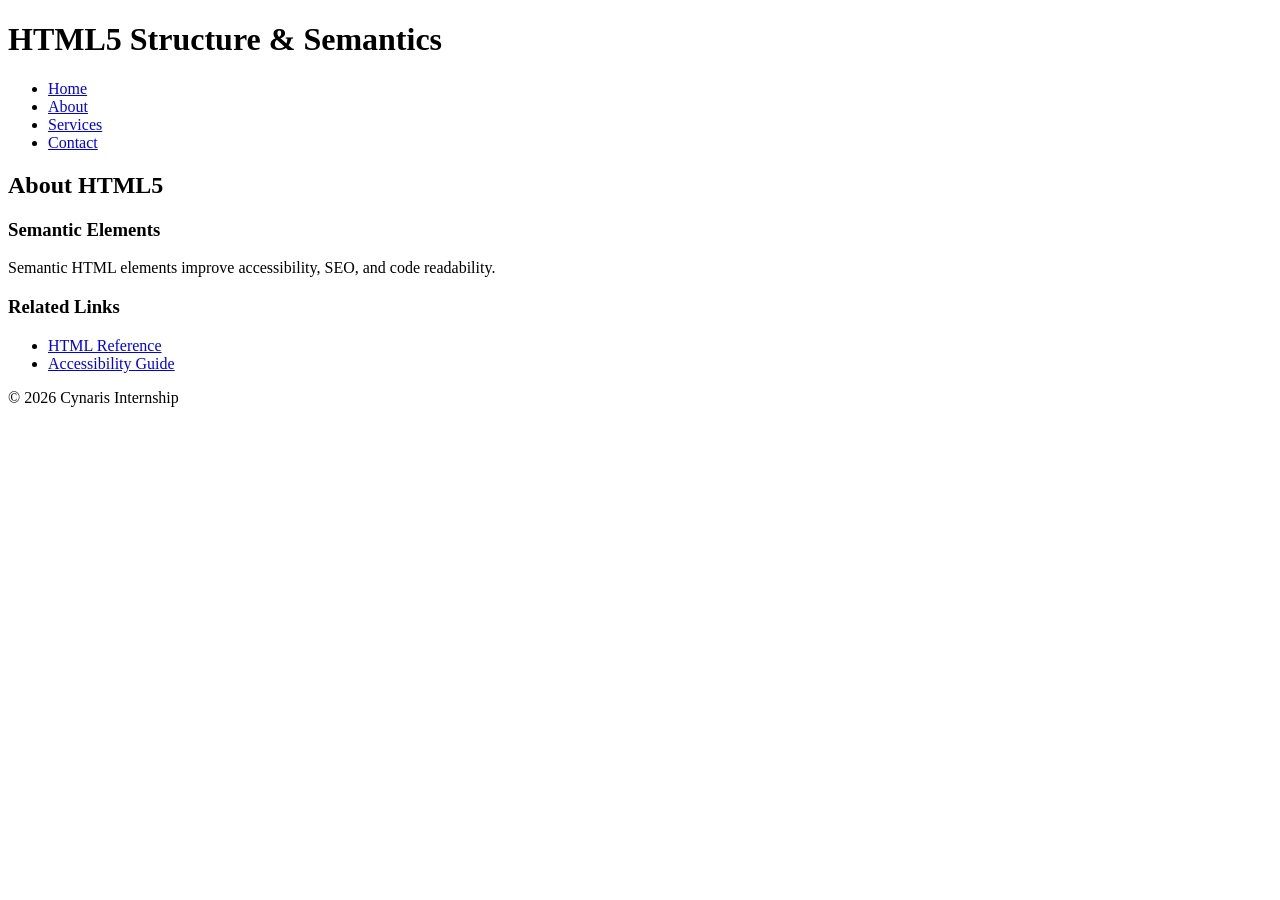
==== index.html @ 87210b71 "feat: html5-structure week1-day1 complete" ====
<!DOCTYPE html>
<html lang="en">
<head>
    <meta charset="UTF-8">
    <meta name="viewport" content="width=device-width, initial-scale=1.0">
    <meta name="description" content="HTML5 Structure and Semantics Practice">
    <title>HTML5 Structure & Semantics</title>
</head>

<body>

<header>
    <h1>HTML5 Structure & Semantics</h1>
</header>

<nav aria-label="Main Navigation">
    <ul>
        <li><a href="#">Home</a></li>
        <li><a href="#">About</a></li>
        <li><a href="#">Services</a></li>
        <li><a href="#">Contact</a></li>
    </ul>
</nav>

<main>

<section>
    <h2>About HTML5</h2>

    <article>
        <h3>Semantic Elements</h3>

        <p>
            Semantic HTML elements improve accessibility,
            SEO, and code readability.
        </p>

    </article>

</section>

<aside aria-label="Related Information">
    <h3>Related Links</h3>

    <ul>
        <li><a href="#">HTML Reference</a></li>
        <li><a href="#">Accessibility Guide</a></li>
    </ul>

</aside>

</main>

<footer>
    <p>&copy; 2026 Cynaris Internship</p>
</footer>

</body>
</html>
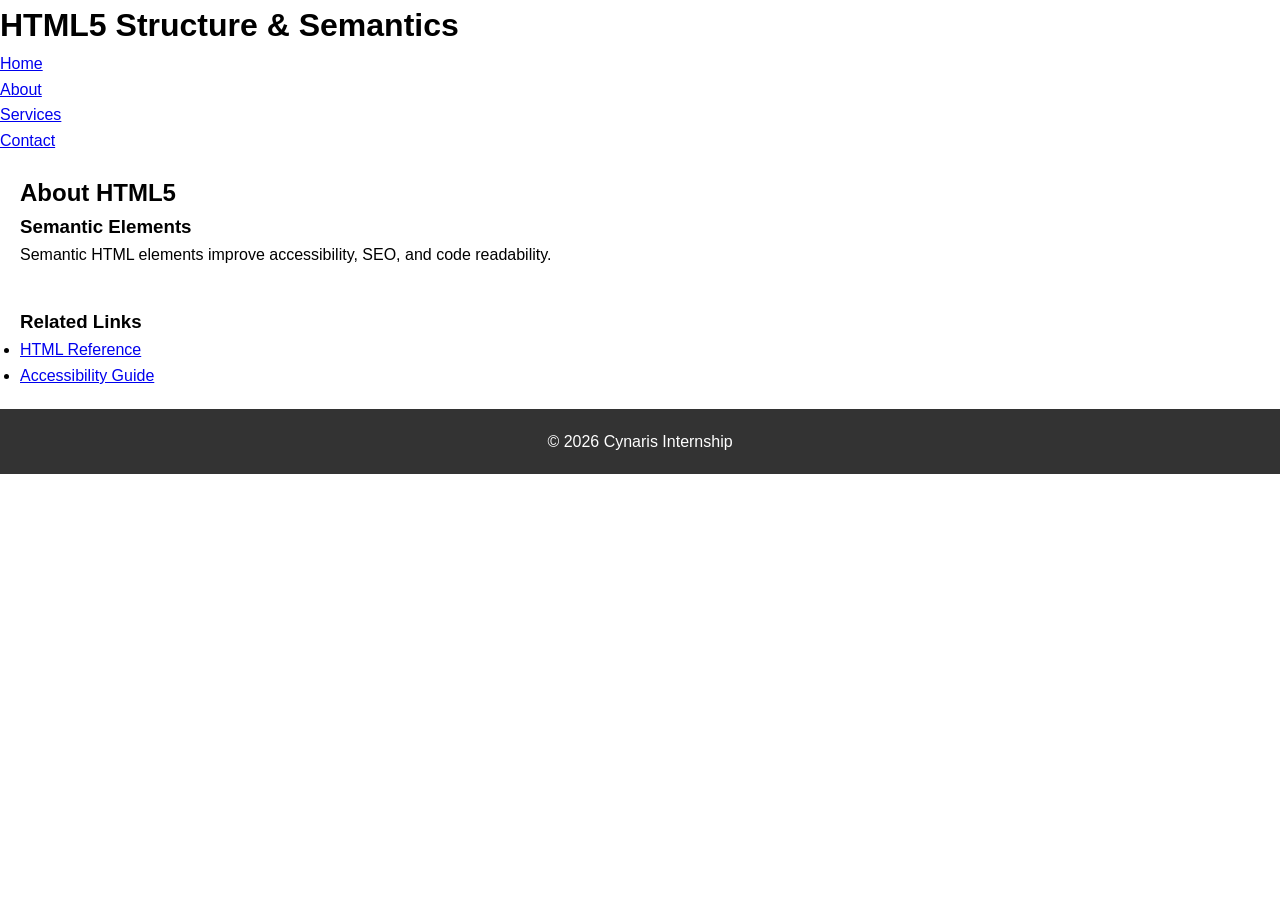
==== commit 7ad2cc03: "feat: add Flexbox and CSS Grid layout" ====
--- a/index.html
+++ b/index.html
@@ -1,6 +1,7 @@
 <!DOCTYPE html>
 <html lang="en">
 <head>
+    <link rel="stylesheet" href="styles.css">
     <meta charset="UTF-8">
     <meta name="viewport" content="width=device-width, initial-scale=1.0">
     <meta name="description" content="HTML5 Structure and Semantics Practice">
--- a/styles.css
+++ b/styles.css
@@ -0,0 +1,93 @@
+* {
+    margin: 0;
+    padding: 0;
+    box-sizing: border-box;
+}
+
+body {
+    font-family: Arial, sans-serif;
+    line-height: 1.6;
+}
+
+/* Flexbox Navigation */
+.navbar {
+    display: flex;
+    justify-content: space-between;
+    align-items: center;
+    background-color: #333;
+    padding: 15px 30px;
+}
+
+.logo {
+    color: white;
+    font-size: 24px;
+    font-weight: bold;
+}
+
+.nav-links {
+    display: flex;
+    list-style: none;
+    gap: 20px;
+}
+
+.nav-links a {
+    color: white;
+    text-decoration: none;
+    transition: color 0.3s ease;
+}
+
+.nav-links a:hover {
+    color: yellow;
+}
+
+/* Grid Layout */
+.grid-container {
+    display: grid;
+    grid-template-columns: repeat(3, 1fr);
+    gap: 20px;
+    padding: 30px;
+}
+
+.card {
+    background: #f4f4f4;
+    padding: 40px;
+    text-align: center;
+    border-radius: 8px;
+    transition: transform 0.3s ease, background-color 0.3s ease;
+}
+
+.card:hover {
+    transform: translateY(-8px);
+    background-color: lightblue;
+}
+
+/* Section Styling */
+section,
+aside {
+    padding: 20px;
+}
+
+footer {
+    text-align: center;
+    padding: 20px;
+    background: #333;
+    color: white;
+}
+
+/* Responsive Design */
+@media (max-width: 768px) {
+
+    .navbar {
+        flex-direction: column;
+        gap: 15px;
+    }
+
+    .nav-links {
+        flex-direction: column;
+        align-items: center;
+    }
+
+    .grid-container {
+        grid-template-columns: 1fr;
+    }
+}
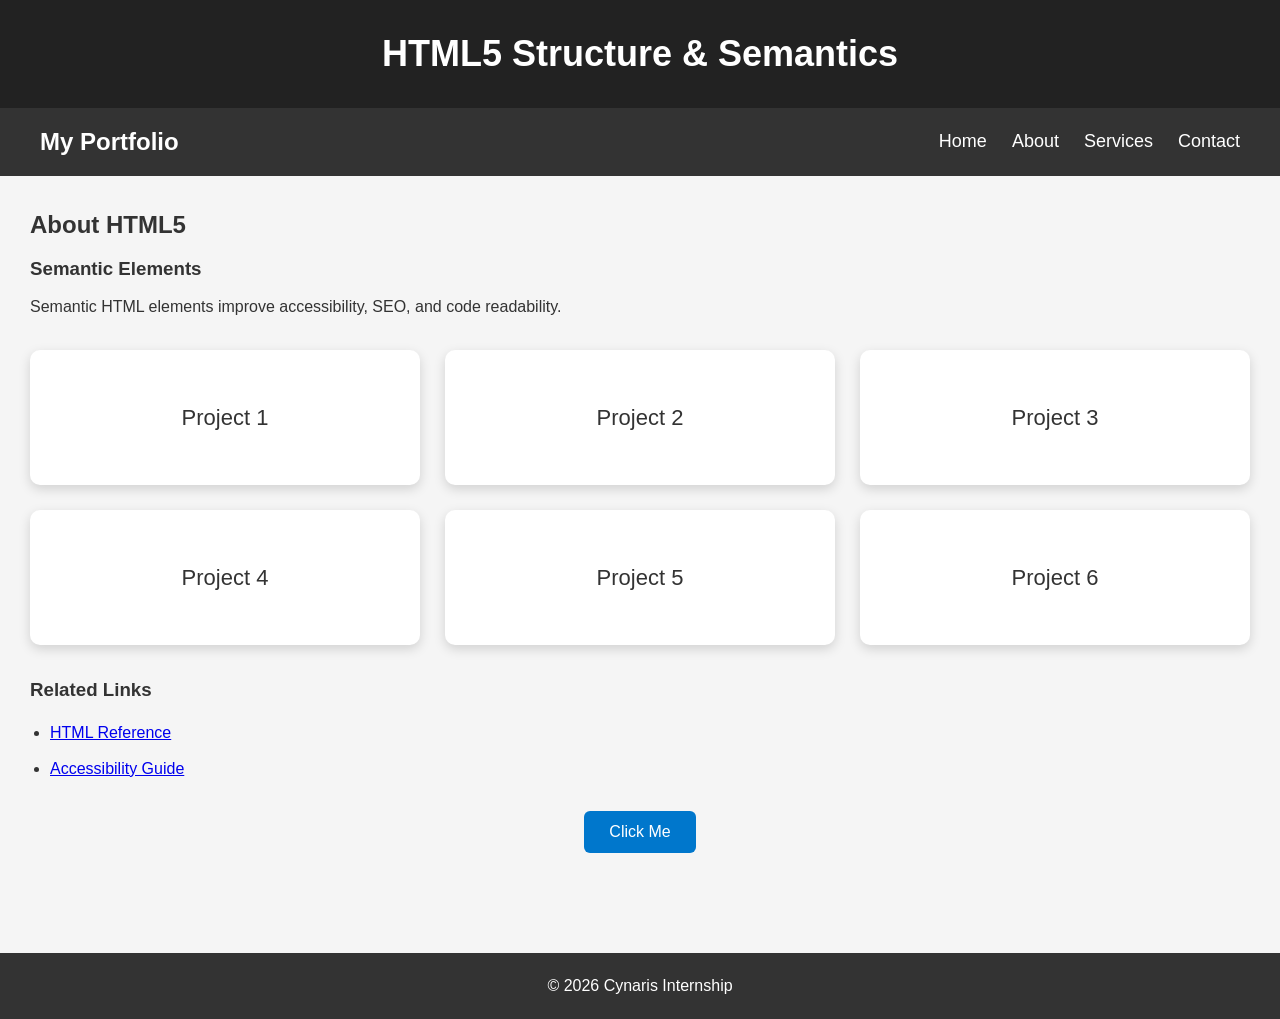
==== commit 5ef05cb9: "feat: javascript-es6 week-1-day-3 complete" ====
--- a/index.html
+++ b/index.html
@@ -1,11 +1,12 @@
 <!DOCTYPE html>
 <html lang="en">
 <head>
-    <link rel="stylesheet" href="styles.css">
     <meta charset="UTF-8">
     <meta name="viewport" content="width=device-width, initial-scale=1.0">
     <meta name="description" content="HTML5 Structure and Semantics Practice">
     <title>HTML5 Structure & Semantics</title>
+
+    <link rel="stylesheet" href="styles.css">
 </head>
 
 <body>
@@ -14,8 +15,11 @@
     <h1>HTML5 Structure & Semantics</h1>
 </header>
 
-<nav aria-label="Main Navigation">
-    <ul>
+<!-- Flexbox Navigation -->
+<nav class="navbar" aria-label="Main Navigation">
+    <div class="logo">My Portfolio</div>
+
+    <ul class="nav-links">
         <li><a href="#">Home</a></li>
         <li><a href="#">About</a></li>
         <li><a href="#">Services</a></li>
@@ -35,9 +39,17 @@
             Semantic HTML elements improve accessibility,
             SEO, and code readability.
         </p>
+    </article>
+</section>
 
-    </article>
-
+<!-- CSS Grid Cards -->
+<section class="grid-container">
+    <div class="card">Project 1</div>
+    <div class="card">Project 2</div>
+    <div class="card">Project 3</div>
+    <div class="card">Project 4</div>
+    <div class="card">Project 5</div>
+    <div class="card">Project 6</div>
 </section>
 
 <aside aria-label="Related Information">
@@ -47,8 +59,12 @@
         <li><a href="#">HTML Reference</a></li>
         <li><a href="#">Accessibility Guide</a></li>
     </ul>
+</aside>
 
-</aside>
+<!-- Day 3 Interactive Button -->
+<section style="text-align:center; margin:30px;">
+    <button id="btn">Click Me</button>
+</section>
 
 </main>
 
@@ -56,5 +72,7 @@
     <p>&copy; 2026 Cynaris Internship</p>
 </footer>
 
+<script src="script.js"></script>
+
 </body>
 </html>
--- a/styles.css
+++ b/styles.css
@@ -1,21 +1,45 @@
+/* ==========================
+   Reset
+========================== */
 * {
     margin: 0;
     padding: 0;
     box-sizing: border-box;
 }
 
+/* ==========================
+   Body
+========================== */
 body {
-    font-family: Arial, sans-serif;
+    font-family: Arial, Helvetica, sans-serif;
     line-height: 1.6;
+    background-color: #f5f5f5;
+    color: #333;
 }
 
-/* Flexbox Navigation */
+/* ==========================
+   Header
+========================== */
+header {
+    background-color: #222;
+    color: white;
+    text-align: center;
+    padding: 25px;
+}
+
+header h1 {
+    font-size: 36px;
+}
+
+/* ==========================
+   Navigation (Flexbox)
+========================== */
 .navbar {
     display: flex;
     justify-content: space-between;
     align-items: center;
     background-color: #333;
-    padding: 15px 30px;
+    padding: 15px 40px;
 }
 
 .logo {
@@ -27,54 +51,126 @@
 .nav-links {
     display: flex;
     list-style: none;
-    gap: 20px;
+    gap: 25px;
+}
+
+.nav-links li {
+    list-style: none;
 }
 
 .nav-links a {
     color: white;
     text-decoration: none;
+    font-size: 18px;
     transition: color 0.3s ease;
 }
 
 .nav-links a:hover {
-    color: yellow;
+    color: #ffd700;
 }
 
-/* Grid Layout */
+/* ==========================
+   Main Content
+========================== */
+main {
+    padding: 30px;
+}
+
+section {
+    margin-bottom: 30px;
+}
+
+section h2 {
+    margin-bottom: 10px;
+}
+
+article h3 {
+    margin-bottom: 10px;
+}
+
+article p {
+    margin-bottom: 20px;
+}
+
+/* ==========================
+   CSS Grid
+========================== */
 .grid-container {
     display: grid;
     grid-template-columns: repeat(3, 1fr);
-    gap: 20px;
-    padding: 30px;
+    gap: 25px;
+    margin: 30px 0;
 }
 
 .card {
-    background: #f4f4f4;
-    padding: 40px;
+    background: white;
+    padding: 50px;
+    border-radius: 10px;
     text-align: center;
-    border-radius: 8px;
-    transition: transform 0.3s ease, background-color 0.3s ease;
+    font-size: 22px;
+    box-shadow: 0 4px 12px rgba(0,0,0,0.15);
+    transition: transform 0.3s ease,
+                background-color 0.3s ease;
 }
 
 .card:hover {
+    background-color: #cceeff;
     transform: translateY(-8px);
-    background-color: lightblue;
 }
 
-/* Section Styling */
-section,
+/* ==========================
+   Aside
+========================== */
 aside {
-    padding: 20px;
+    margin-top: 30px;
 }
 
+aside h3 {
+    margin-bottom: 15px;
+}
+
+aside ul {
+    margin-left: 20px;
+}
+
+aside li {
+    margin-bottom: 10px;
+}
+
+/* ==========================
+   Button
+========================== */
+#btn {
+    padding: 12px 25px;
+    background-color: #0077cc;
+    color: white;
+    border: none;
+    border-radius: 6px;
+    cursor: pointer;
+    font-size: 16px;
+    transition: background 0.3s ease,
+                transform 0.3s ease;
+}
+
+#btn:hover {
+    background-color: #005fa3;
+    transform: scale(1.05);
+}
+
+/* ==========================
+   Footer
+========================== */
 footer {
+    background-color: #333;
+    color: white;
     text-align: center;
     padding: 20px;
-    background: #333;
-    color: white;
+    margin-top: 40px;
 }
 
-/* Responsive Design */
+/* ==========================
+   Responsive
+========================== */
 @media (max-width: 768px) {
 
     .navbar {
@@ -85,9 +181,18 @@
     .nav-links {
         flex-direction: column;
         align-items: center;
+        gap: 12px;
     }
 
     .grid-container {
         grid-template-columns: 1fr;
     }
+
+    header h1 {
+        font-size: 28px;
+    }
+
+    .logo {
+        font-size: 22px;
+    }
 }
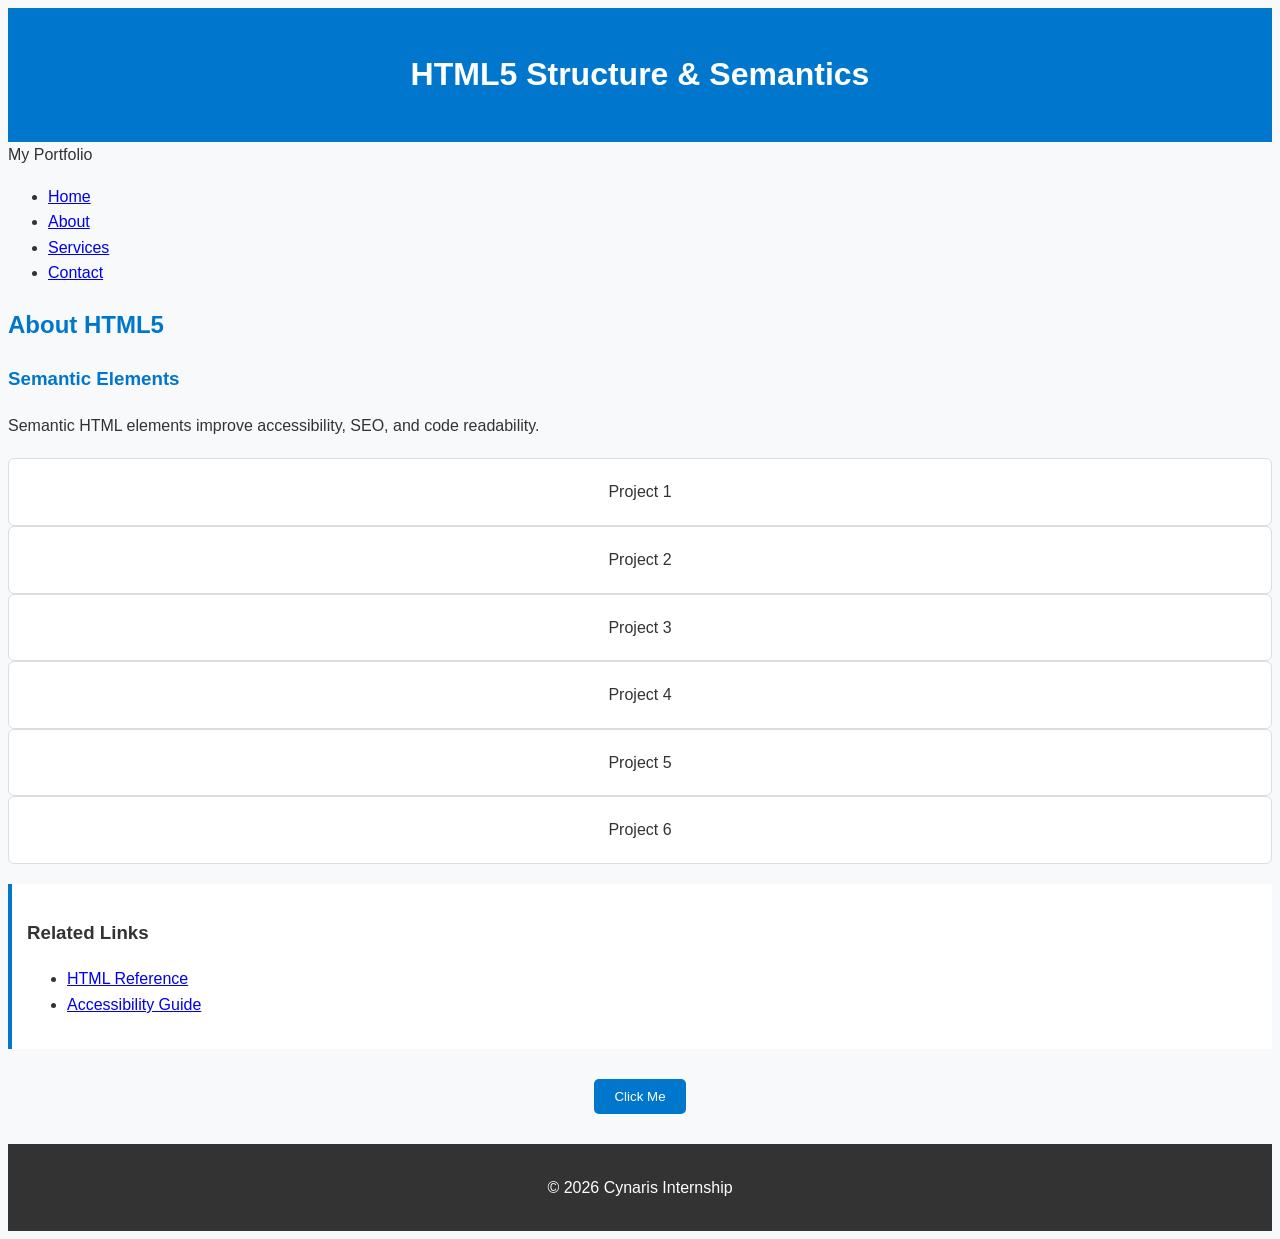
==== commit 58f8df05: "feat: responsive-design week-1-day-4 complete" ====
--- a/index.html
+++ b/index.html
@@ -1,6 +1,7 @@
 <!DOCTYPE html>
 <html lang="en">
 <head>
+    <meta name="viewport" content="width=device-width, initial-scale=1.0">
     <meta charset="UTF-8">
     <meta name="viewport" content="width=device-width, initial-scale=1.0">
     <meta name="description" content="HTML5 Structure and Semantics Practice">
--- a/styles.css
+++ b/styles.css
@@ -1,198 +1,68 @@
-/* ==========================
-   Reset
-========================== */
-* {
-    margin: 0;
-    padding: 0;
-    box-sizing: border-box;
-}
-
-/* ==========================
-   Body
-========================== */
+/* Body */
 body {
-    font-family: Arial, Helvetica, sans-serif;
+    font-family: Arial, sans-serif;
     line-height: 1.6;
-    background-color: #f5f5f5;
+    background-color: #f8f9fa;
     color: #333;
 }
 
-/* ==========================
-   Header
-========================== */
+/* Header */
 header {
-    background-color: #222;
+    background-color: #0077cc;
     color: white;
     text-align: center;
-    padding: 25px;
+    padding: 20px;
 }
 
-header h1 {
-    font-size: 36px;
-}
-
-/* ==========================
-   Navigation (Flexbox)
-========================== */
-.navbar {
-    display: flex;
-    justify-content: space-between;
-    align-items: center;
-    background-color: #333;
-    padding: 15px 40px;
-}
-
-.logo {
-    color: white;
-    font-size: 24px;
-    font-weight: bold;
-}
-
-.nav-links {
-    display: flex;
-    list-style: none;
-    gap: 25px;
-}
-
-.nav-links li {
-    list-style: none;
-}
-
-.nav-links a {
-    color: white;
-    text-decoration: none;
-    font-size: 18px;
-    transition: color 0.3s ease;
-}
-
-.nav-links a:hover {
-    color: #ffd700;
-}
-
-/* ==========================
-   Main Content
-========================== */
-main {
-    padding: 30px;
-}
-
+/* Section */
 section {
-    margin-bottom: 30px;
-}
-
-section h2 {
-    margin-bottom: 10px;
-}
-
-article h3 {
-    margin-bottom: 10px;
-}
-
-article p {
     margin-bottom: 20px;
 }
 
-/* ==========================
-   CSS Grid
-========================== */
-.grid-container {
-    display: grid;
-    grid-template-columns: repeat(3, 1fr);
-    gap: 25px;
-    margin: 30px 0;
+section h2,
+section h3 {
+    color: #0077cc;
 }
 
+/* Cards */
 .card {
     background: white;
-    padding: 50px;
-    border-radius: 10px;
+    border: 1px solid #ddd;
+    border-radius: 6px;
+    padding: 20px;
     text-align: center;
-    font-size: 22px;
-    box-shadow: 0 4px 12px rgba(0,0,0,0.15);
-    transition: transform 0.3s ease,
-                background-color 0.3s ease;
+    transition: transform 0.3s;
 }
 
 .card:hover {
-    background-color: #cceeff;
-    transform: translateY(-8px);
+    transform: translateY(-5px);
 }
 
-/* ==========================
-   Aside
-========================== */
+/* Aside */
 aside {
-    margin-top: 30px;
+    background: white;
+    padding: 15px;
+    border-left: 4px solid #0077cc;
 }
 
-aside h3 {
-    margin-bottom: 15px;
-}
-
-aside ul {
-    margin-left: 20px;
-}
-
-aside li {
-    margin-bottom: 10px;
-}
-
-/* ==========================
-   Button
-========================== */
+/* Button */
 #btn {
-    padding: 12px 25px;
-    background-color: #0077cc;
+    padding: 10px 20px;
+    background: #0077cc;
     color: white;
     border: none;
-    border-radius: 6px;
+    border-radius: 5px;
     cursor: pointer;
-    font-size: 16px;
-    transition: background 0.3s ease,
-                transform 0.3s ease;
 }
 
 #btn:hover {
-    background-color: #005fa3;
-    transform: scale(1.05);
+    background: #005fa3;
 }
 
-/* ==========================
-   Footer
-========================== */
+/* Footer */
 footer {
-    background-color: #333;
+    background: #333;
     color: white;
     text-align: center;
-    padding: 20px;
-    margin-top: 40px;
+    padding: 15px;
 }
-
-/* ==========================
-   Responsive
-========================== */
-@media (max-width: 768px) {
-
-    .navbar {
-        flex-direction: column;
-        gap: 15px;
-    }
-
-    .nav-links {
-        flex-direction: column;
-        align-items: center;
-        gap: 12px;
-    }
-
-    .grid-container {
-        grid-template-columns: 1fr;
-    }
-
-    header h1 {
-        font-size: 28px;
-    }
-
-    .logo {
-        font-size: 22px;
-    }
-}
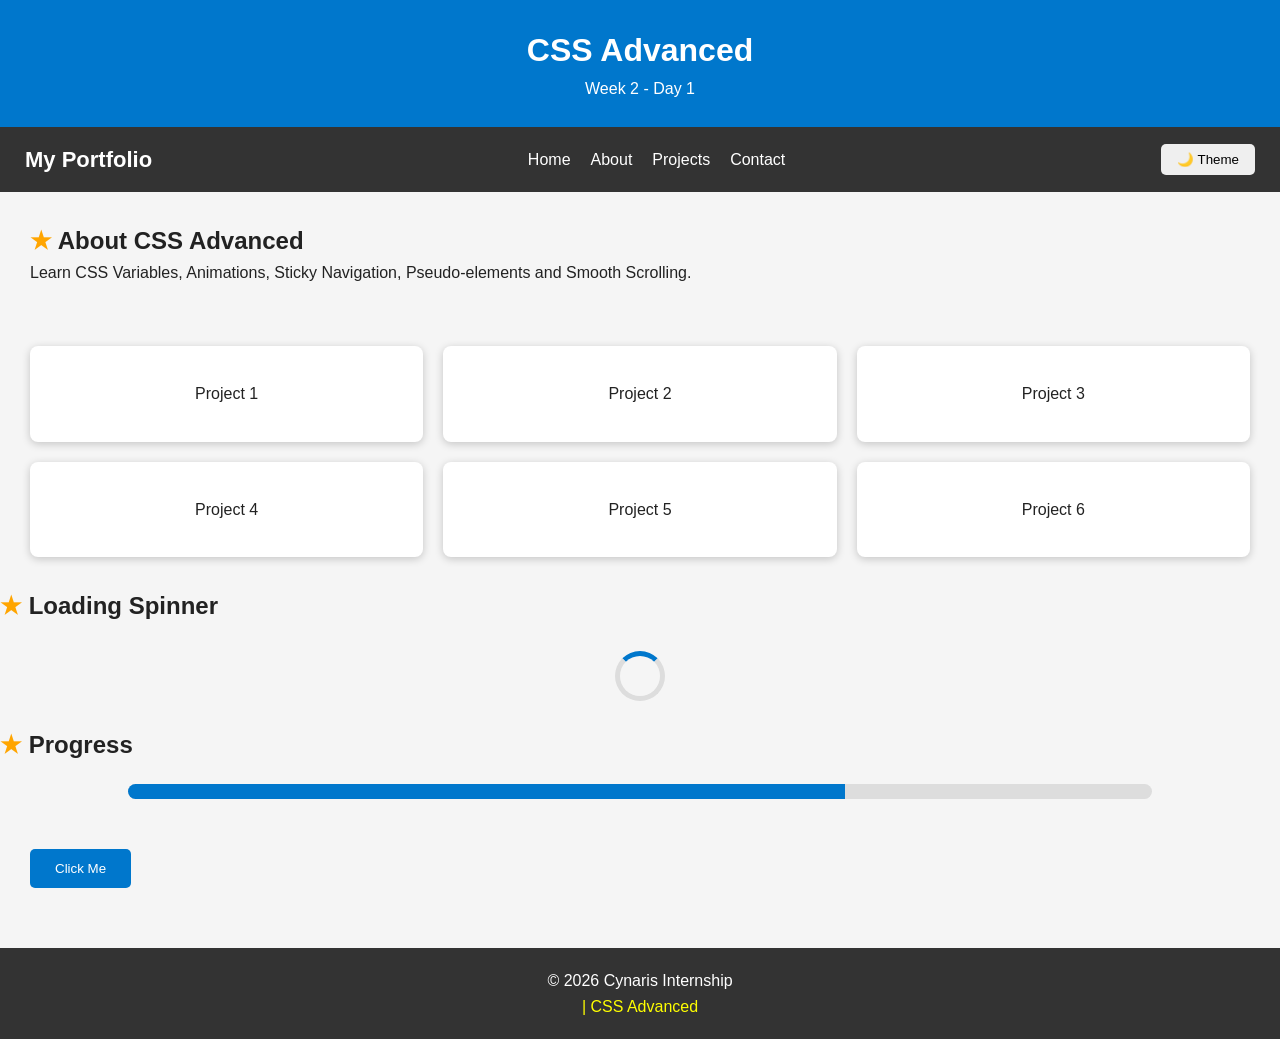
==== commit 1516d3e5: "feat: css-advanced week-2-day-1 complete" ====
--- a/index.html
+++ b/index.html
@@ -1,79 +1,107 @@
 <!DOCTYPE html>
 <html lang="en">
+
 <head>
-    <meta name="viewport" content="width=device-width, initial-scale=1.0">
+
     <meta charset="UTF-8">
     <meta name="viewport" content="width=device-width, initial-scale=1.0">
-    <meta name="description" content="HTML5 Structure and Semantics Practice">
-    <title>HTML5 Structure & Semantics</title>
+
+    <title>Week 2 - CSS Advanced</title>
 
     <link rel="stylesheet" href="styles.css">
+
 </head>
 
 <body>
 
-<header>
-    <h1>HTML5 Structure & Semantics</h1>
+<header id="home">
+
+    <h1>CSS Advanced</h1>
+
+    <p>Week 2 - Day 1</p>
+
 </header>
 
-<!-- Flexbox Navigation -->
-<nav class="navbar" aria-label="Main Navigation">
+<nav class="navbar">
+
     <div class="logo">My Portfolio</div>
 
     <ul class="nav-links">
-        <li><a href="#">Home</a></li>
-        <li><a href="#">About</a></li>
-        <li><a href="#">Services</a></li>
-        <li><a href="#">Contact</a></li>
+
+        <li><a href="#home">Home</a></li>
+
+        <li><a href="#about">About</a></li>
+
+        <li><a href="#projects">Projects</a></li>
+
+        <li><a href="#contact">Contact</a></li>
+
     </ul>
+
+    <button id="themeBtn">🌙 Theme</button>
+
 </nav>
 
 <main>
 
-<section>
-    <h2>About HTML5</h2>
+<section id="about">
 
-    <article>
-        <h3>Semantic Elements</h3>
+<h2>About CSS Advanced</h2>
 
-        <p>
-            Semantic HTML elements improve accessibility,
-            SEO, and code readability.
-        </p>
-    </article>
+<p>
+
+Learn CSS Variables, Animations, Sticky Navigation,
+
+Pseudo-elements and Smooth Scrolling.
+
+</p>
+
 </section>
 
-<!-- CSS Grid Cards -->
-<section class="grid-container">
-    <div class="card">Project 1</div>
-    <div class="card">Project 2</div>
-    <div class="card">Project 3</div>
-    <div class="card">Project 4</div>
-    <div class="card">Project 5</div>
-    <div class="card">Project 6</div>
+<section class="grid-container" id="projects">
+
+<div class="card">Project 1</div>
+
+<div class="card">Project 2</div>
+
+<div class="card">Project 3</div>
+
+<div class="card">Project 4</div>
+
+<div class="card">Project 5</div>
+
+<div class="card">Project 6</div>
+
 </section>
 
-<aside aria-label="Related Information">
-    <h3>Related Links</h3>
+<h2>Loading Spinner</h2>
 
-    <ul>
-        <li><a href="#">HTML Reference</a></li>
-        <li><a href="#">Accessibility Guide</a></li>
-    </ul>
-</aside>
+<div class="spinner"></div>
 
-<!-- Day 3 Interactive Button -->
-<section style="text-align:center; margin:30px;">
-    <button id="btn">Click Me</button>
+<h2>Progress</h2>
+
+<div class="progress">
+
+<div class="progress-bar"></div>
+
+</div>
+
+<section id="contact">
+
+<button id="btn">Click Me</button>
+
 </section>
 
 </main>
 
 <footer>
-    <p>&copy; 2026 Cynaris Internship</p>
+
+<p>&copy; 2026 Cynaris Internship</p>
+
 </footer>
 
 <script src="script.js"></script>
 
 </body>
+
 </html>
--- a/styles.css
+++ b/styles.css
@@ -1,68 +1,337 @@
-/* Body */
-body {
-    font-family: Arial, sans-serif;
-    line-height: 1.6;
-    background-color: #f8f9fa;
-    color: #333;
+/* CSS Variables */
+
+:root{
+
+--bg:#f5f5f5;
+
+--text:#222;
+
+--primary:#0077cc;
+
+--card:white;
+
+}
+
+.dark{
+
+--bg:#1f1f1f;
+
+--text:white;
+
+--primary:#00bfff;
+
+--card:#333;
+
+}
+
+*{
+
+margin:0;
+
+padding:0;
+
+box-sizing:border-box;
+
+}
+
+html{
+
+scroll-behavior:smooth;
+
+}
+
+body{
+
+font-family:Arial,sans-serif;
+
+background:var(--bg);
+
+color:var(--text);
+
+line-height:1.6;
+
 }
 
 /* Header */
-header {
-    background-color: #0077cc;
-    color: white;
-    text-align: center;
-    padding: 20px;
-}
-
-/* Section */
-section {
-    margin-bottom: 20px;
-}
-
-section h2,
-section h3 {
-    color: #0077cc;
-}
-
-/* Cards */
-.card {
-    background: white;
-    border: 1px solid #ddd;
-    border-radius: 6px;
-    padding: 20px;
-    text-align: center;
-    transition: transform 0.3s;
-}
-
-.card:hover {
-    transform: translateY(-5px);
-}
-
-/* Aside */
-aside {
-    background: white;
-    padding: 15px;
-    border-left: 4px solid #0077cc;
+
+header{
+
+background:var(--primary);
+
+color:white;
+
+padding:25px;
+
+text-align:center;
+
+}
+
+/* Sticky Navbar */
+
+.navbar{
+
+position:sticky;
+
+top:0;
+
+display:flex;
+
+justify-content:space-between;
+
+align-items:center;
+
+padding:15px 25px;
+
+background:#333;
+
+z-index:1000;
+
+}
+
+.logo{
+
+color:white;
+
+font-size:22px;
+
+font-weight:bold;
+
+}
+
+.nav-links{
+
+display:flex;
+
+gap:20px;
+
+list-style:none;
+
+}
+
+.nav-links a{
+
+color:white;
+
+text-decoration:none;
+
+}
+
+.nav-links a:hover{
+
+color:yellow;
+
+}
+
+/* Theme Button */
+
+#themeBtn{
+
+padding:8px 16px;
+
+cursor:pointer;
+
+border:none;
+
+border-radius:5px;
+
+}
+
+/* Sections */
+
+section{
+
+padding:30px;
+
+}
+
+/* Grid */
+
+.grid-container{
+
+display:grid;
+
+grid-template-columns:repeat(3,1fr);
+
+gap:20px;
+
+}
+
+.card{
+
+background:var(--card);
+
+padding:35px;
+
+text-align:center;
+
+border-radius:8px;
+
+box-shadow:0 2px 8px rgba(0,0,0,.2);
+
+transition:.4s;
+
+}
+
+.card:hover{
+
+transform:translateY(-8px);
+
+}
+
+/* Pseudo Elements */
+
+h2::before{
+
+content:"★ ";
+
+color:orange;
+
+}
+
+footer::after{
+
+content:" | CSS Advanced";
+
+color:yellow;
+
+}
+
+/* Spinner */
+
+.spinner{
+
+width:50px;
+
+height:50px;
+
+margin:25px auto;
+
+border:5px solid #ddd;
+
+border-top:5px solid var(--primary);
+
+border-radius:50%;
+
+animation:spin 1s linear infinite;
+
+}
+
+@keyframes spin{
+
+100%{
+
+transform:rotate(360deg);
+
+}
+
+}
+
+/* Progress */
+
+.progress{
+
+width:80%;
+
+margin:20px auto;
+
+height:15px;
+
+background:#ddd;
+
+border-radius:10px;
+
+overflow:hidden;
+
+}
+
+.progress-bar{
+
+height:100%;
+
+width:70%;
+
+background:var(--primary);
+
+animation:load 2s;
+
+}
+
+@keyframes load{
+
+from{
+
+width:0;
+
+}
+
+to{
+
+width:70%;
+
+}
+
 }
 
 /* Button */
-#btn {
-    padding: 10px 20px;
-    background: #0077cc;
-    color: white;
-    border: none;
-    border-radius: 5px;
-    cursor: pointer;
-}
-
-#btn:hover {
-    background: #005fa3;
+
+#btn{
+
+padding:12px 25px;
+
+background:var(--primary);
+
+color:white;
+
+border:none;
+
+border-radius:5px;
+
+cursor:pointer;
+
+}
+
+#btn:hover{
+
+transform:scale(1.05);
+
 }
 
 /* Footer */
-footer {
-    background: #333;
-    color: white;
-    text-align: center;
-    padding: 15px;
-}
+
+footer{
+
+background:#333;
+
+color:white;
+
+text-align:center;
+
+padding:20px;
+
+margin-top:30px;
+
+}
+
+/* Responsive */
+
+@media(max-width:768px){
+
+.navbar{
+
+flex-direction:column;
+
+}
+
+.nav-links{
+
+flex-direction:column;
+
+}
+
+.grid-container{
+
+grid-template-columns:1fr;
+
+}
+
+}
